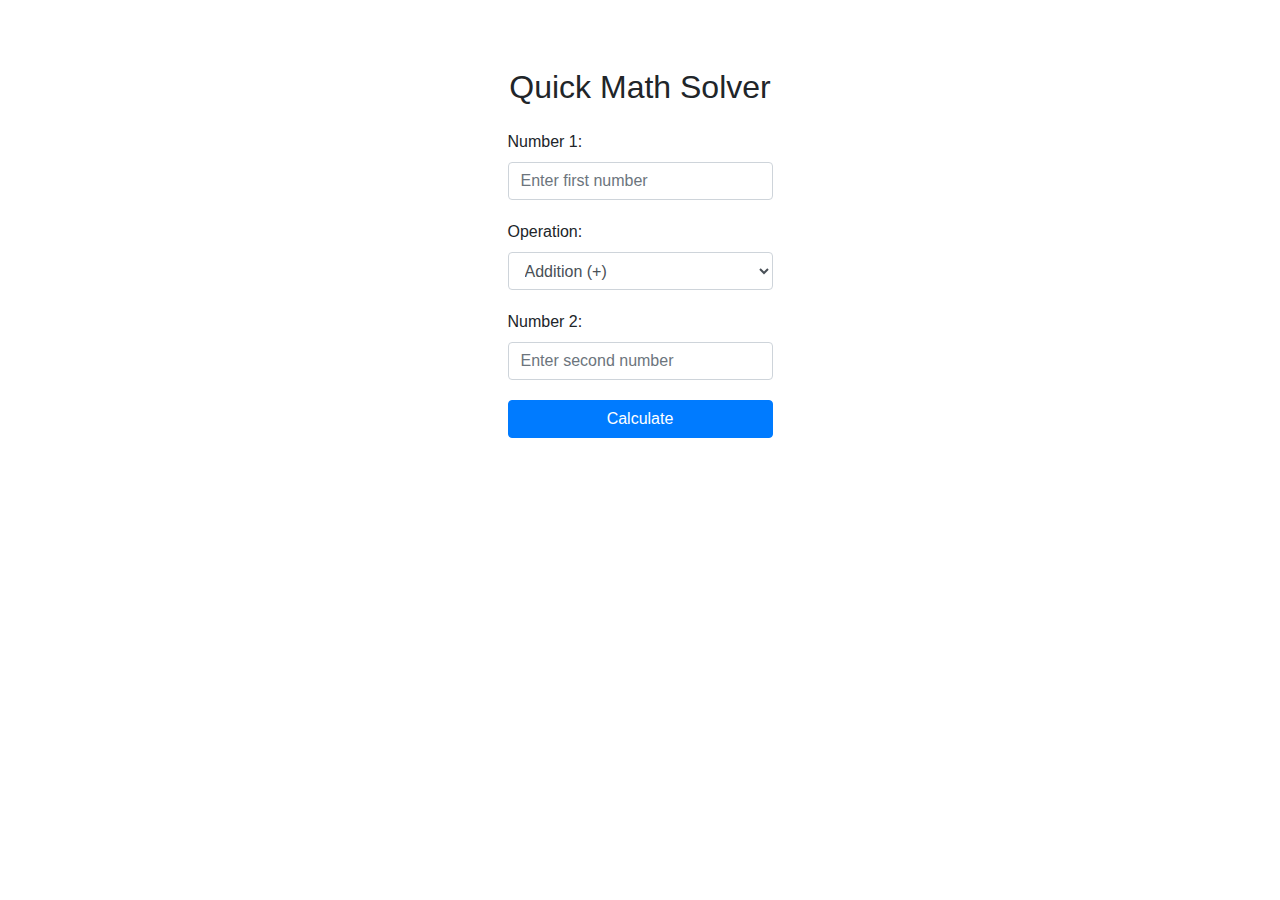
==== calculator/index.html @ f46dc288 "assignment-1" ====
<!DOCTYPE html>
<html lang="en">
<head>
  <meta charset="UTF-8">
  <meta name="viewport" content="width=device-width, initial-scale=1.0">
  <title>Calculator</title>
  <link href="https://maxcdn.bootstrapcdn.com/bootstrap/4.5.2/css/bootstrap.min.css" rel="stylesheet">
  <link rel="stylesheet" href="assets/css/styles.css">
</head>
<body>

<div class="container mt-5">
  <h2 class="text-center mb-4">Quick Math Solver</h2>
  <div class="row justify-content-center">
    <div class="col-md-6">
      <form id="calculator-form">
        <div class="form-group">
          <label for="num1">Number 1:</label>
          <input type="number" class="form-control" id="num1" placeholder="Enter first number" step="any" required>
        </div>
        <div class="form-group">
            <label for="operation">Operation:</label>
            <select class="form-control fw-bold" id="operation" required>
              <option value="+">Addition (+)</option>
              <option value="-">Subtraction (-)</option>
              <option value="*">Multiplication (*)</option>
              <option value="/">Division (/)</option>
            </select>
          </div>
        <div class="form-group">
          <label for="num2">Number 2:</label>
          <input type="number" class="form-control" id="num2" placeholder="Enter second number" step="any" required>
        </div>
       
        <button type="submit" class="btn btn-primary">Calculate</button>
      </form>
    </div>
  </div>
  <div class="row justify-content-center mt-4">
    <div class="col-md-6">
      <div id="result" class="alert alert-info text-center" style="display: none;"></div>
    </div>
  </div>
</div>

<script src="assets/js/script.js"></script>
</body>
</html>
---- calculator/assets/css/styles.css ----
body {
    font-family: Arial, sans-serif;
  }
  
  .container {
    max-width: 600px;
    margin: 0 auto;
    padding: 20px;
  }
  
  .form-group {
    margin-bottom: 20px;
  }
  
  .btn-primary {
    width: 100%;
  }
  
  #result {
    margin-top: 20px;
    display: none;
  }
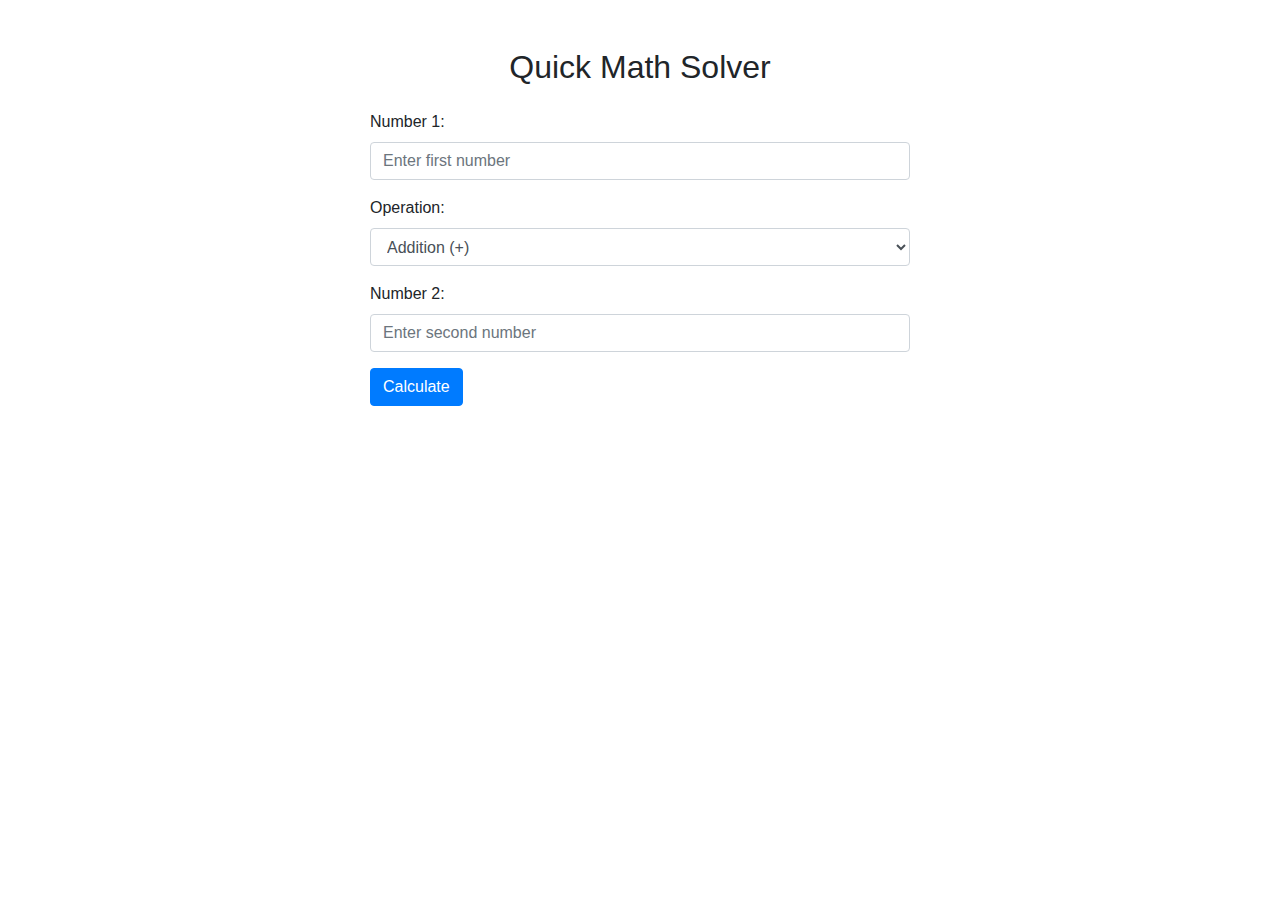
==== commit 81239593: "changed in calculator" ====
--- a/calculator/index.html
+++ b/calculator/index.html
@@ -16,11 +16,11 @@
       <form id="calculator-form">
         <div class="form-group">
           <label for="num1">Number 1:</label>
-          <input type="number" class="form-control" id="num1" placeholder="Enter first number" step="any" required>
+          <input type="text" class="form-control" id="num1" placeholder="Enter first number" step="any" >
         </div>
         <div class="form-group">
             <label for="operation">Operation:</label>
-            <select class="form-control fw-bold" id="operation" required>
+            <select class="form-control fw-bold" id="operation" >
               <option value="+">Addition (+)</option>
               <option value="-">Subtraction (-)</option>
               <option value="*">Multiplication (*)</option>
@@ -29,7 +29,7 @@
           </div>
         <div class="form-group">
           <label for="num2">Number 2:</label>
-          <input type="number" class="form-control" id="num2" placeholder="Enter second number" step="any" required>
+          <input type="text" class="form-control" id="num2" placeholder="Enter second number" step="any" >
         </div>
        
         <button type="submit" class="btn btn-primary">Calculate</button>
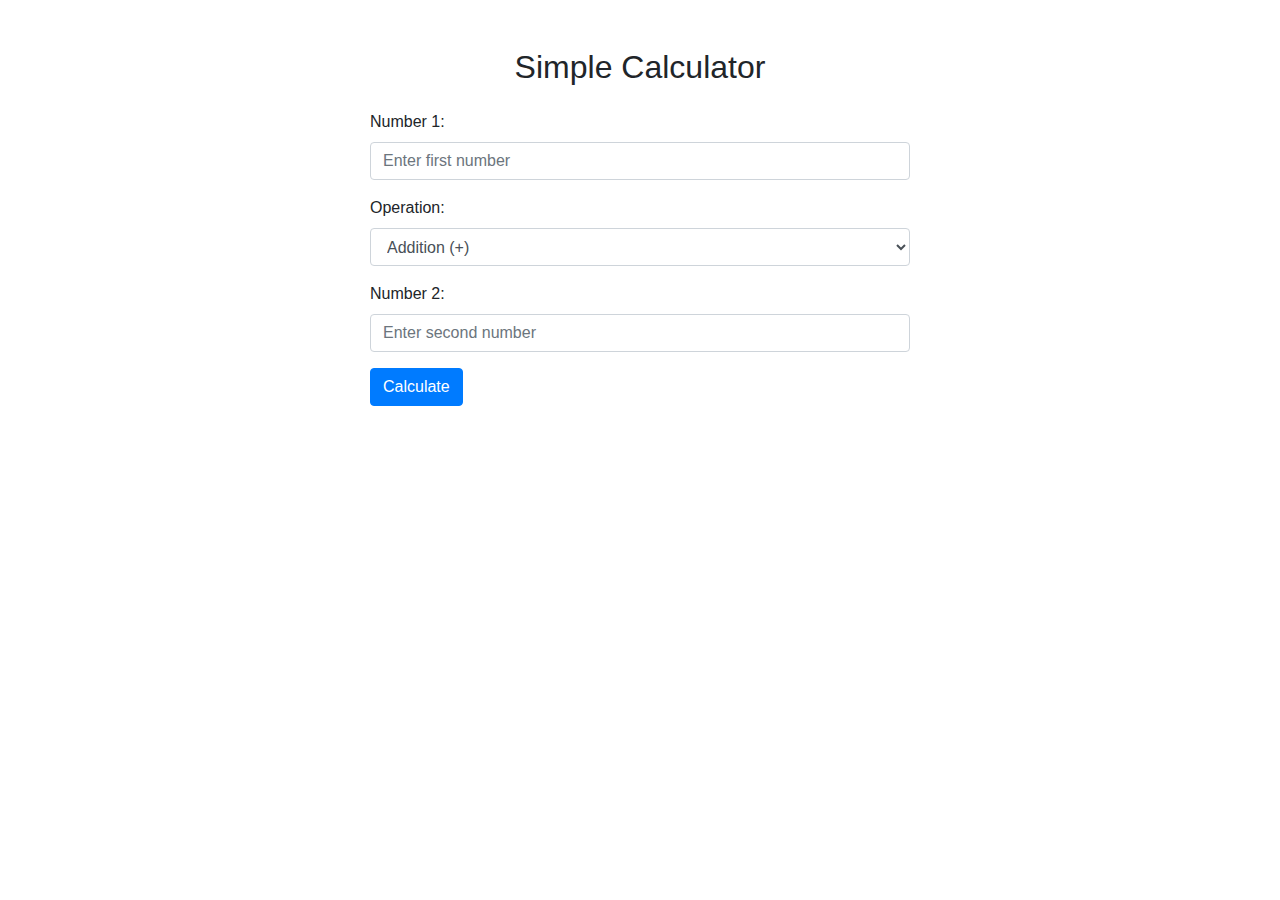
==== commit 2b028b4c: "changed title of calculator" ====
--- a/calculator/index.html
+++ b/calculator/index.html
@@ -10,7 +10,7 @@
 <body>
 
 <div class="container mt-5">
-  <h2 class="text-center mb-4">Quick Math Solver</h2>
+  <h2 class="text-center mb-4">Simple Calculator</h2>
   <div class="row justify-content-center">
     <div class="col-md-6">
       <form id="calculator-form">
